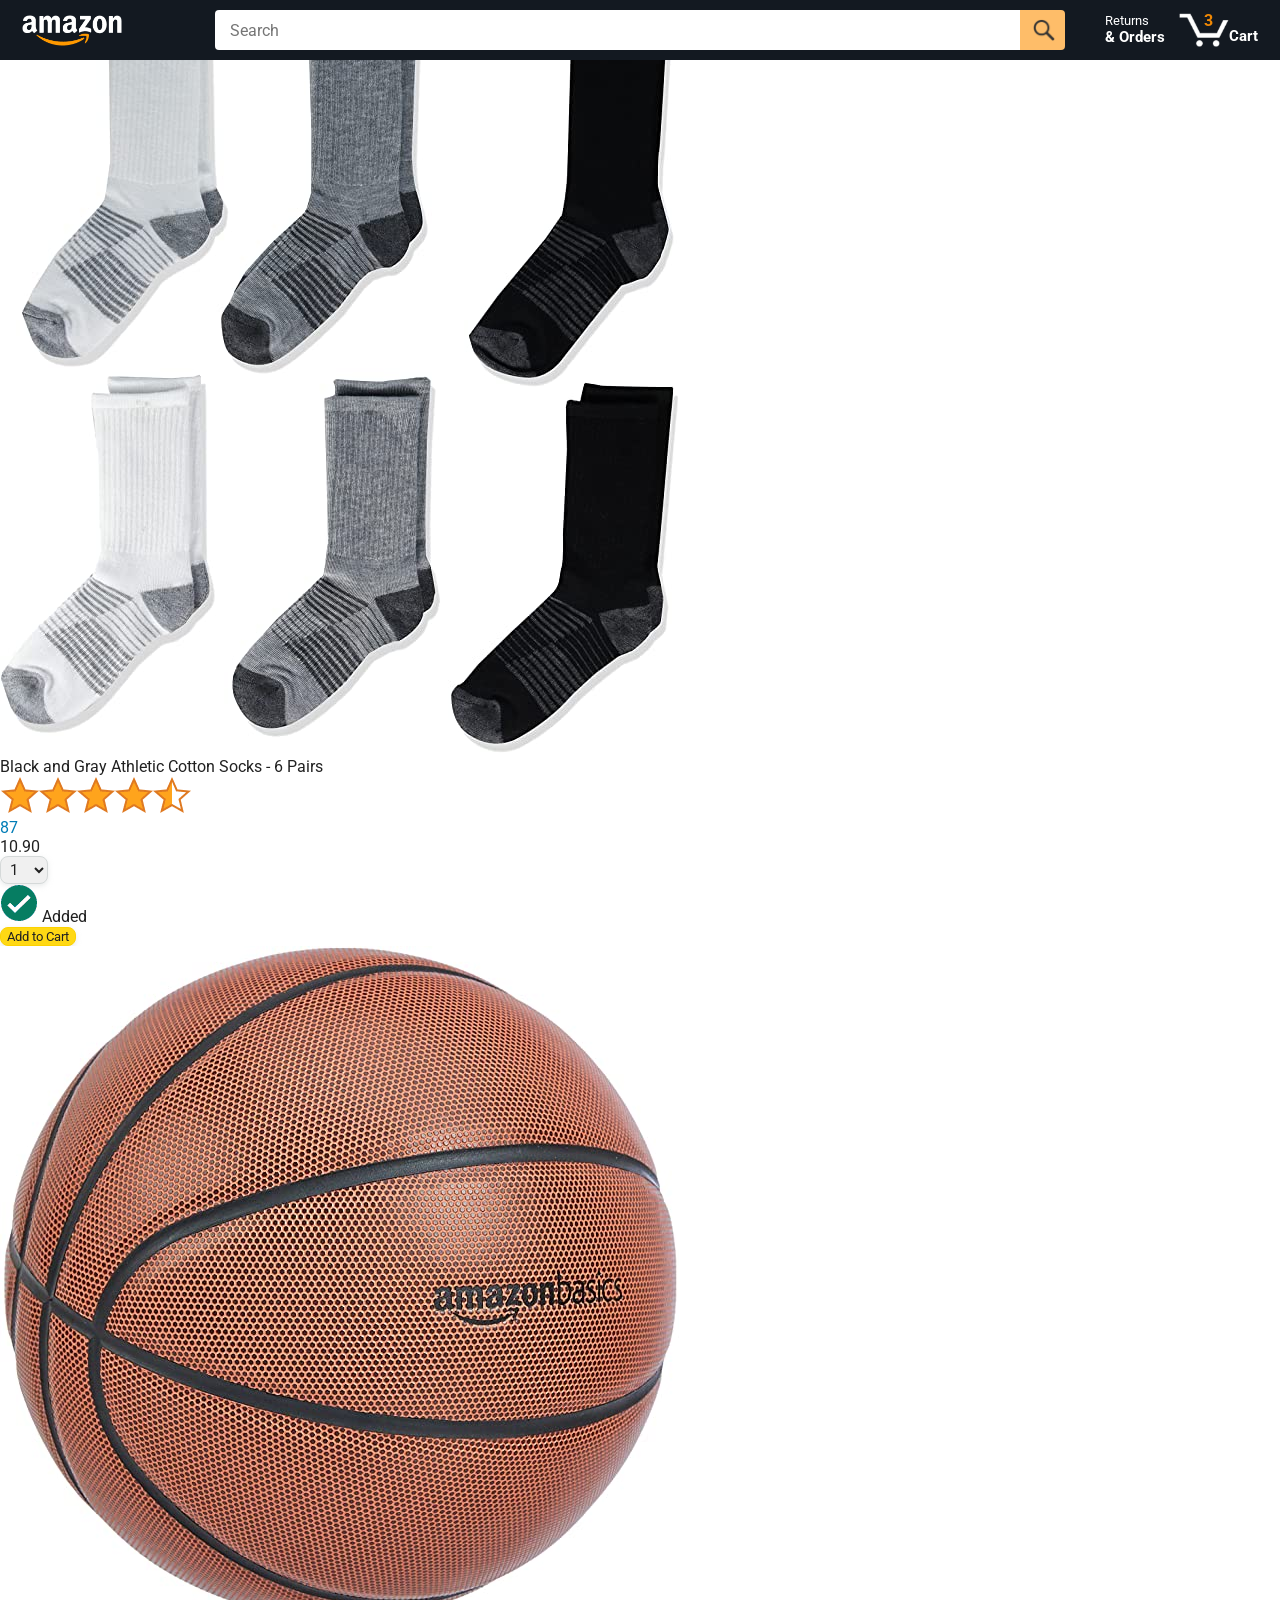
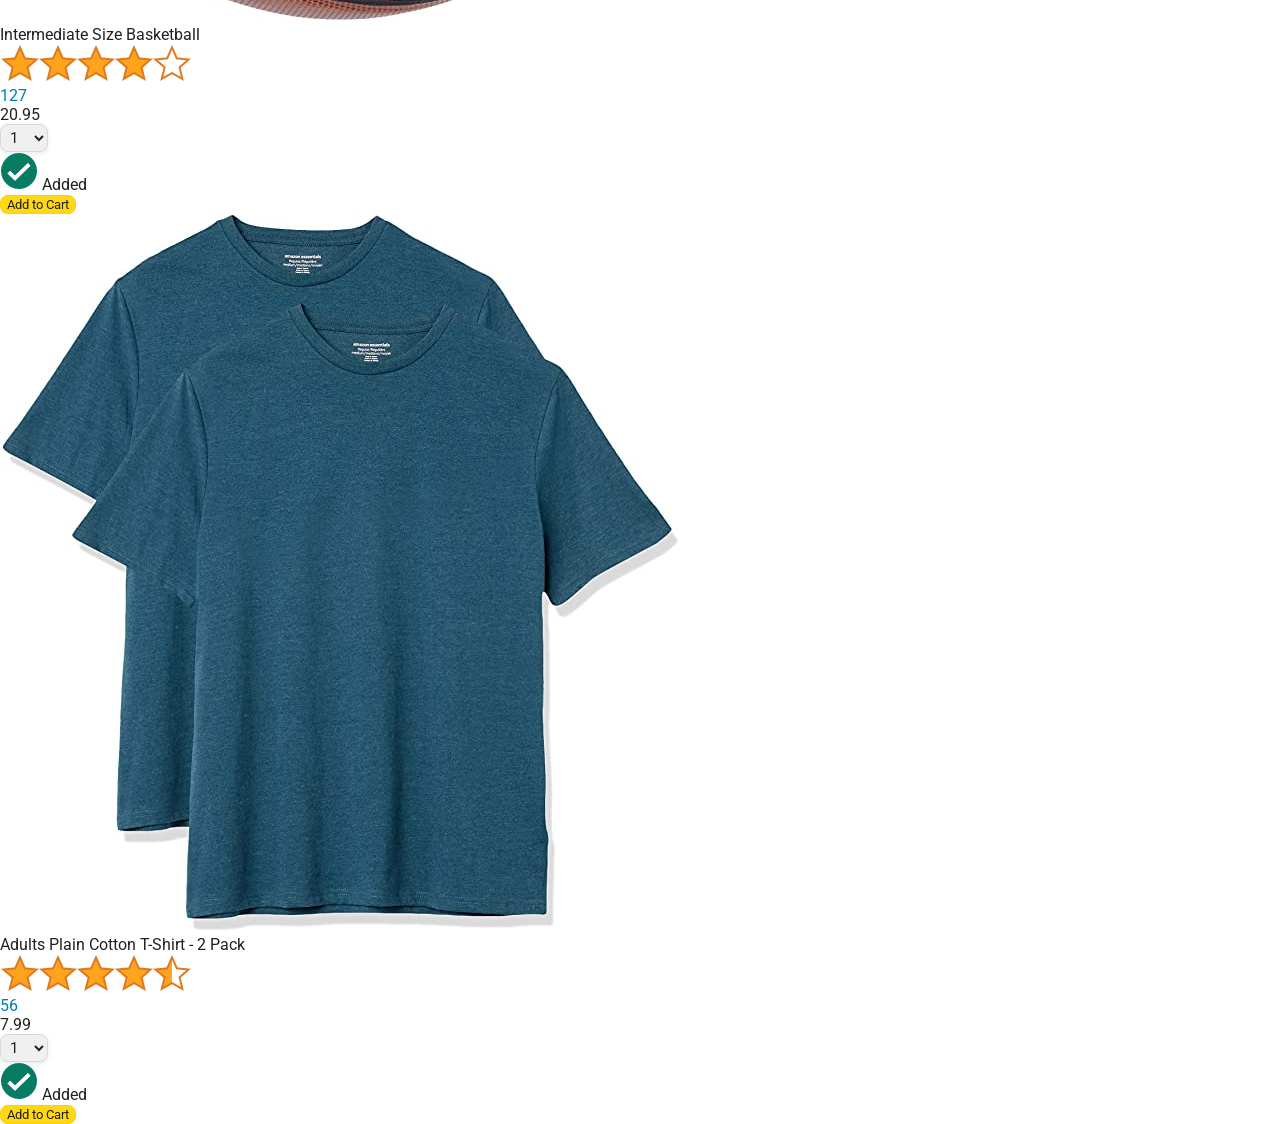
==== amazon.html @ 8a283707 "interative" ====
<!DOCTYPE html>
<html>
  <head>
    <title>Amazon Project</title>

    <!-- This code is needed for responsive design to work.
      (Responsive design = make the website look good on
      smaller screen sizes like a phone or a tablet). -->
    <meta name="viewport" content="width=device-width, initial-scale=1">

    <!-- Load a font called Roboto from Google Fonts. -->
    <link rel="preconnect" href="https://fonts.googleapis.com">
    <link rel="preconnect" href="https://fonts.gstatic.com" crossorigin>
    <link href="https://fonts.googleapis.com/css2?family=Roboto:wght@400;500;700&display=swap" rel="stylesheet">

    <!-- Here are the CSS files for this page. -->
    <link rel="stylesheet" href="styles/shared/general.css">
    <link rel="stylesheet" href="styles/shared/amazon-header.css">
    <link rel="stylesheet" href="styles/pages/amazon.css">
  </head>
  <body>
    <div class="amazon-header">
      <div class="amazon-header-left-section">
        <a href="amazon.html" class="header-link">
          <img class="amazon-logo"
            src="images/amazon-logo-white.png">
          <img class="amazon-mobile-logo"
            src="images/amazon-mobile-logo-white.png">
        </a>
      </div>

      <div class="amazon-header-middle-section">
        <input class="search-bar" type="text" placeholder="Search">

        <button class="search-button">
          <img class="search-icon" src="images/icons/search-icon.png">
        </button>
      </div>

      <div class="amazon-header-right-section">
        <a class="orders-link header-link" href="orders.html">
          <span class="returns-text">Returns</span>
          <span class="orders-text">& Orders</span>
        </a>

        <a class="cart-link header-link" href="checkout.html">
          <img class="cart-icon" src="images/icons/cart-icon.png">
          <div class="cart-quantity">3</div>
          <div class="cart-text">Cart</div>
        </a>
      </div>
    </div>
    
    <div class="main">
      <div class="products-grid js-product">
      </div>
    </div>
    <script src="scripts/amazon.js"></script>
  </body>
</html>
---- styles/shared/general.css ----
body {
  font-family: Roboto, Arial;
  color: rgb(33, 33, 33);
  /* The <body> element has a default margin of 8px
     on all sides. This removes the default margins. */
  margin: 0;
}

/* <p> elements have a default margin on the top
   and bottom. This removes the default margins. */
p {
  margin: 0;
}

button {
  cursor: pointer;
}

select {
  cursor: pointer;
}

input, select, button {
  font-family: Roboto, Arial;
}

.button-primary {
  color: rgb(33, 33, 33);
  background-color: rgb(255, 216, 20);
  border: 1px solid rgb(252, 210, 0);
  border-radius: 8px;
  cursor: pointer;
  box-shadow: 0 2px 5px rgba(213, 217, 217, 0.5);
}

.button-primary:hover {
  background-color: rgb(247, 202, 0);
  border: 1px solid rgb(242, 194, 0);
}

.button-primary:active {
  background: rgb(255, 216, 20);
  border-color: rgb(252, 210, 0);
  box-shadow: none;
}

.button-secondary {
  color: rgb(33, 33, 33);
  background: white;
  border: 1px solid rgb(213, 217, 217);
  border-radius: 8px;
  cursor: pointer;
  box-shadow: 0 2px 5px rgba(213, 217, 217, 0.5);
}

.button-secondary:hover {
  background-color: rgb(247, 250, 250);
}

.button-secondary:active {
  background-color: rgb(237, 253, 255);
  box-shadow: none;
}

/* These styles will limit text to 2 lines. Anything
   beyond 2 lines will be replaced with "..."
   You can find this code by using an A.I. tool or by
   searching in Google.
   https://css-tricks.com/almanac/properties/l/line-clamp/ */
.limit-text-to-2-lines {
  display: -webkit-box;
  -webkit-line-clamp: 2;
  -webkit-box-orient: vertical;
  overflow: hidden;
}

.link-primary {
  color: rgb(1, 124, 182);
  cursor: pointer;
}

.link-primary:hover {
  color: rgb(196, 80, 0);
}

/* Styles for dropdown selectors. */
select {
  color: rgb(33, 33, 33);
  background-color: rgb(240, 240, 240);
  border: 1px solid rgb(213, 217, 217);
  border-radius: 8px;
  padding: 3px 5px;
  font-size: 15px;
  cursor: pointer;
  box-shadow: 0 2px 5px rgba(213, 217, 217, 0.5);
}

select:focus,
input:focus {
  outline: 2px solid rgb(255, 153, 0);
}
---- styles/shared/amazon-header.css ----
.amazon-header {
  background-color: rgb(19, 25, 33);
  color: white;
  padding-left: 15px;
  padding-right: 15px;

  display: flex;
  align-items: center;
  justify-content: space-between;

  position: fixed;
  top: 0;
  left: 0;
  right: 0;
  height: 60px;
}

.amazon-header-left-section {
  width: 180px;
}

@media (max-width: 800px) {
  .amazon-header-left-section {
    width: unset;
  }
}

.header-link {
  display: inline-block;
  padding: 6px;
  border-radius: 2px;
  cursor: pointer;
  text-decoration: none;
  border: 1px solid rgba(0, 0, 0, 0);
}

.header-link:hover {
  border: 1px solid white;
}

.amazon-logo {
  width: 100px;
  margin-top: 5px;
}

.amazon-mobile-logo {
  display: none;
}

@media (max-width: 575px) {
  .amazon-logo {
    display: none;
  }

  .amazon-mobile-logo {
    display: block;
    height: 35px;
    margin-top: 5px;
  }
}

.amazon-header-middle-section {
  flex: 1;
  max-width: 850px;
  margin-left: 10px;
  margin-right: 10px;
  display: flex;
}

.search-bar {
  flex: 1;
  width: 0;
  font-size: 16px;
  height: 38px;
  padding-left: 15px;
  border: none;
  border-top-left-radius: 4px;
  border-bottom-left-radius: 4px;
  border-top-right-radius: 0;
  border-bottom-right-radius: 0;
}

.search-button {
  background-color: rgb(254, 189, 105);
  border: none;
  width: 45px;
  height: 40px;
  border-top-right-radius: 4px;
  border-bottom-right-radius: 4px;
  flex-shrink: 0;
}

.search-icon {
  height: 22px;
  margin-left: 2px;
  margin-top: 3px;
}

.amazon-header-right-section {
  width: 180px;
  flex-shrink: 0;
  display: flex;
  justify-content: end;
}

.orders-link {
  color: white;
}

.returns-text {
  display: block;
  font-size: 13px;
}

.orders-text {
  display: block;
  font-size: 15px;
  font-weight: 700;
}

.cart-link {
  color: white;
  display: flex;
  align-items: center;
  position: relative;
}

.cart-icon {
  width: 50px;
}

.cart-text {
  margin-top: 12px;
  font-size: 15px;
  font-weight: 700;
}

.cart-quantity {
  color: rgb(240, 136, 4);
  font-size: 16px;
  font-weight: 700;

  position: absolute;
  top: 4px;
  left: 22px;
  
  width: 26px;
  text-align: center;
}
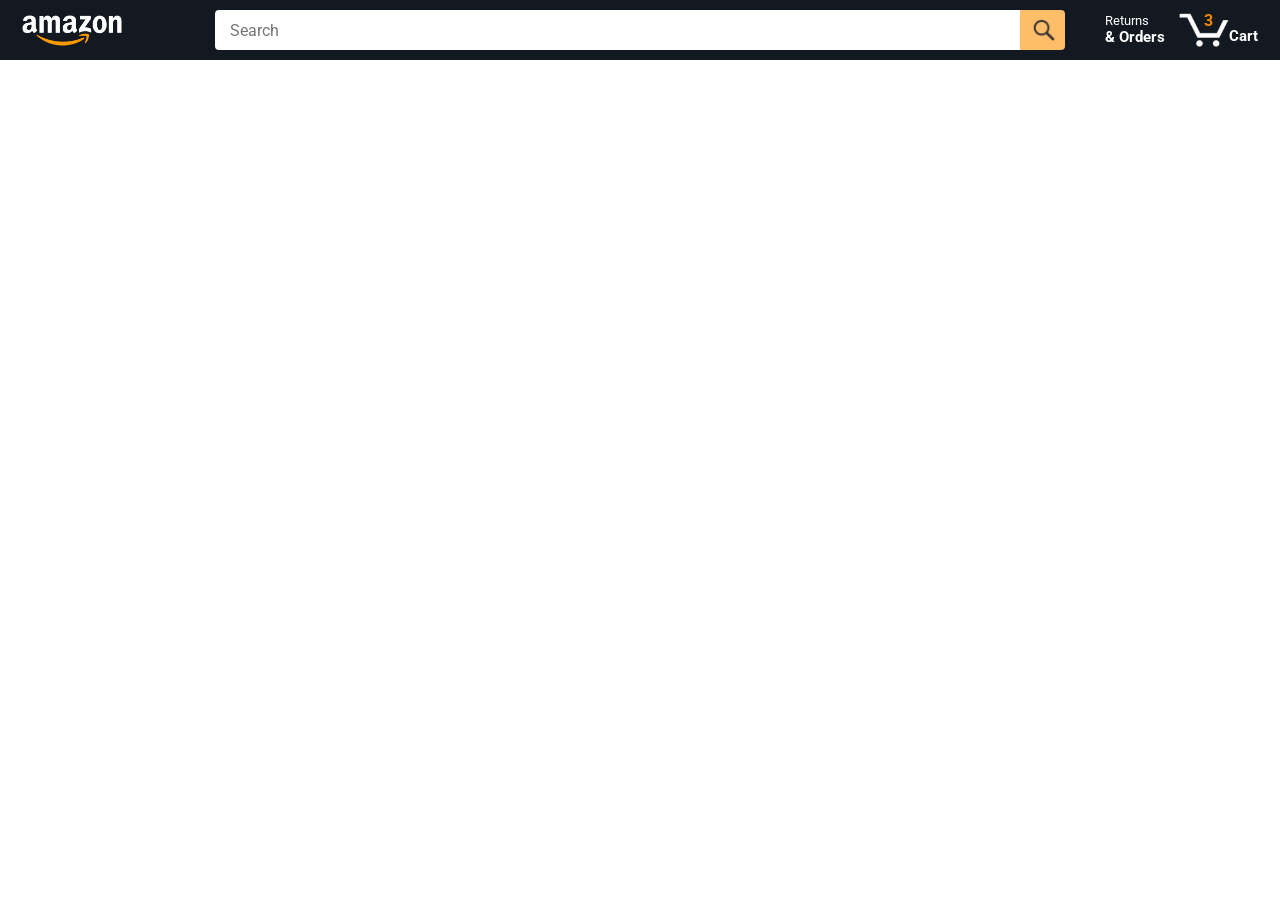
==== commit bca7319b: "make add to cart button interactive" ====
--- a/amazon.html
+++ b/amazon.html
@@ -55,6 +55,9 @@
       <div class="products-grid js-product">
       </div>
     </div>
+    <script src="data/cart.js"></script>
+    <script src="data/products.js"></script>
     <script src="scripts/amazon.js"></script>
+
   </body>
 </html>
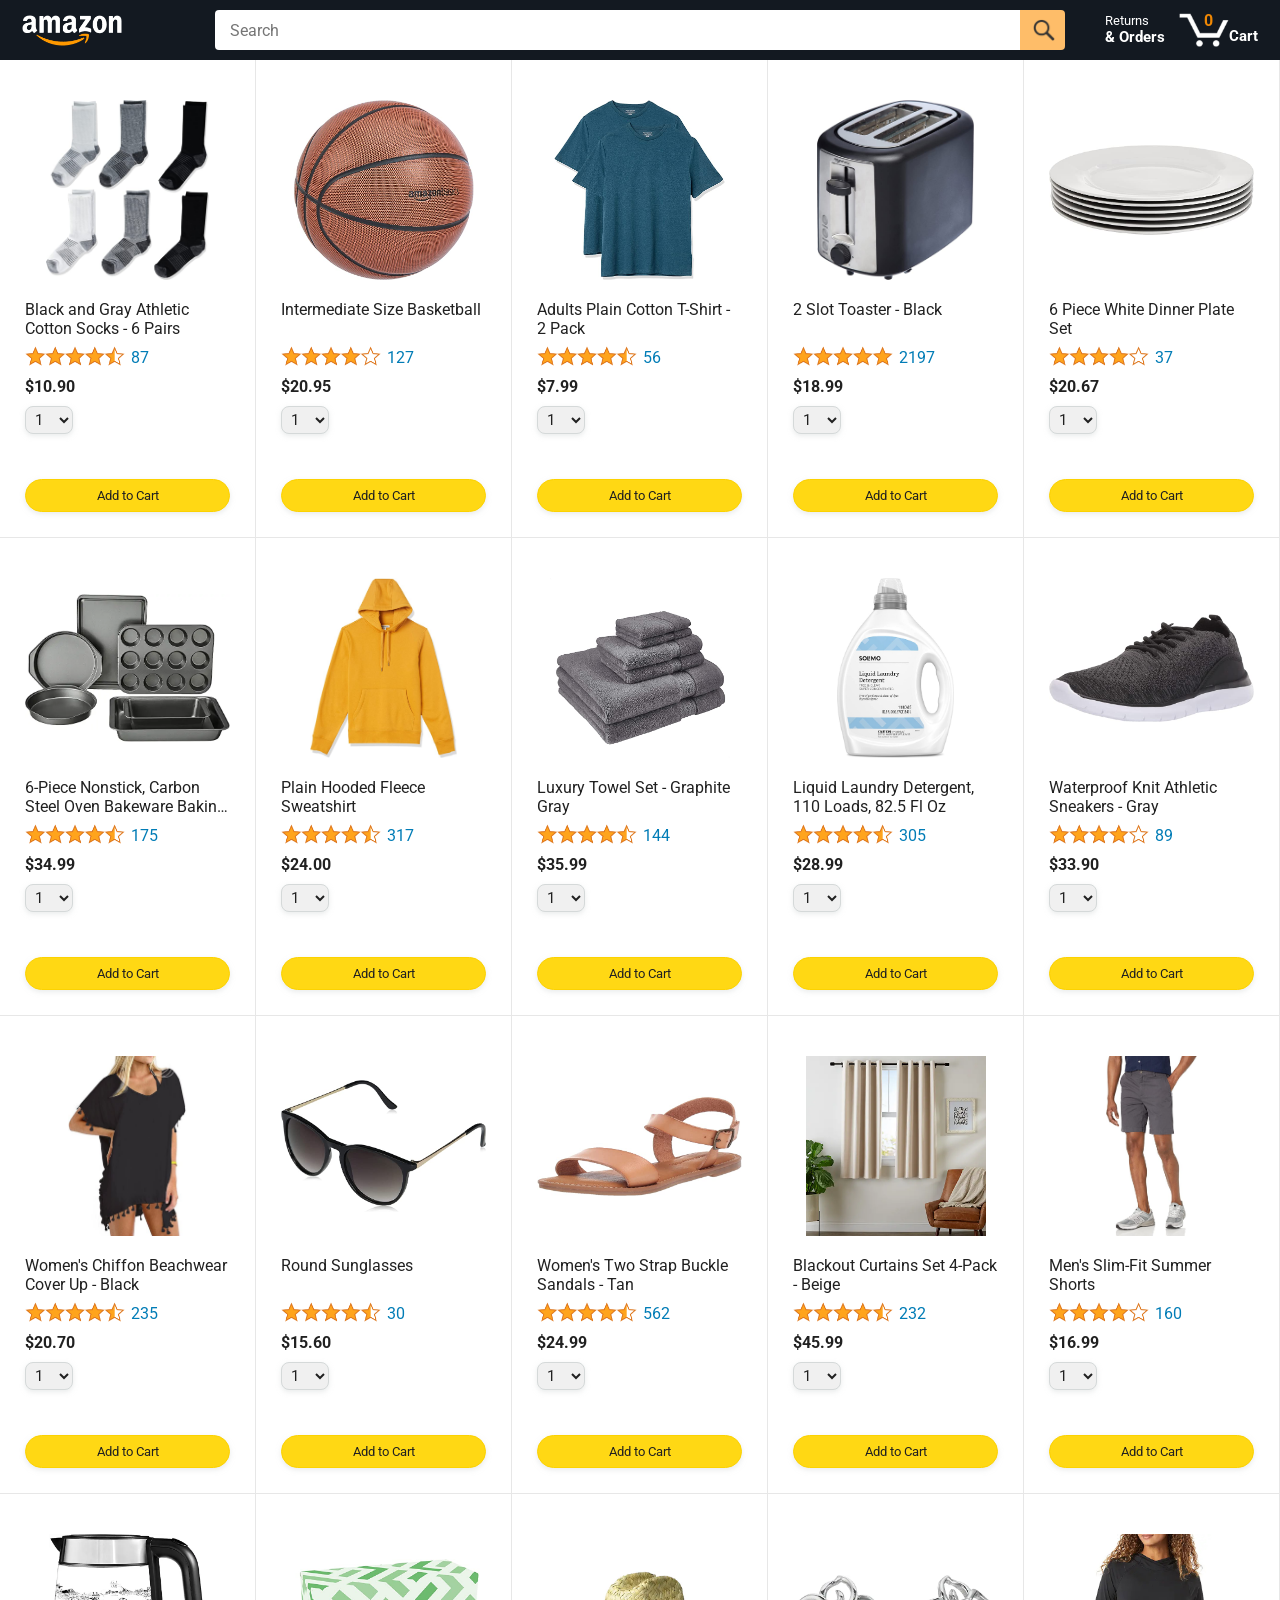
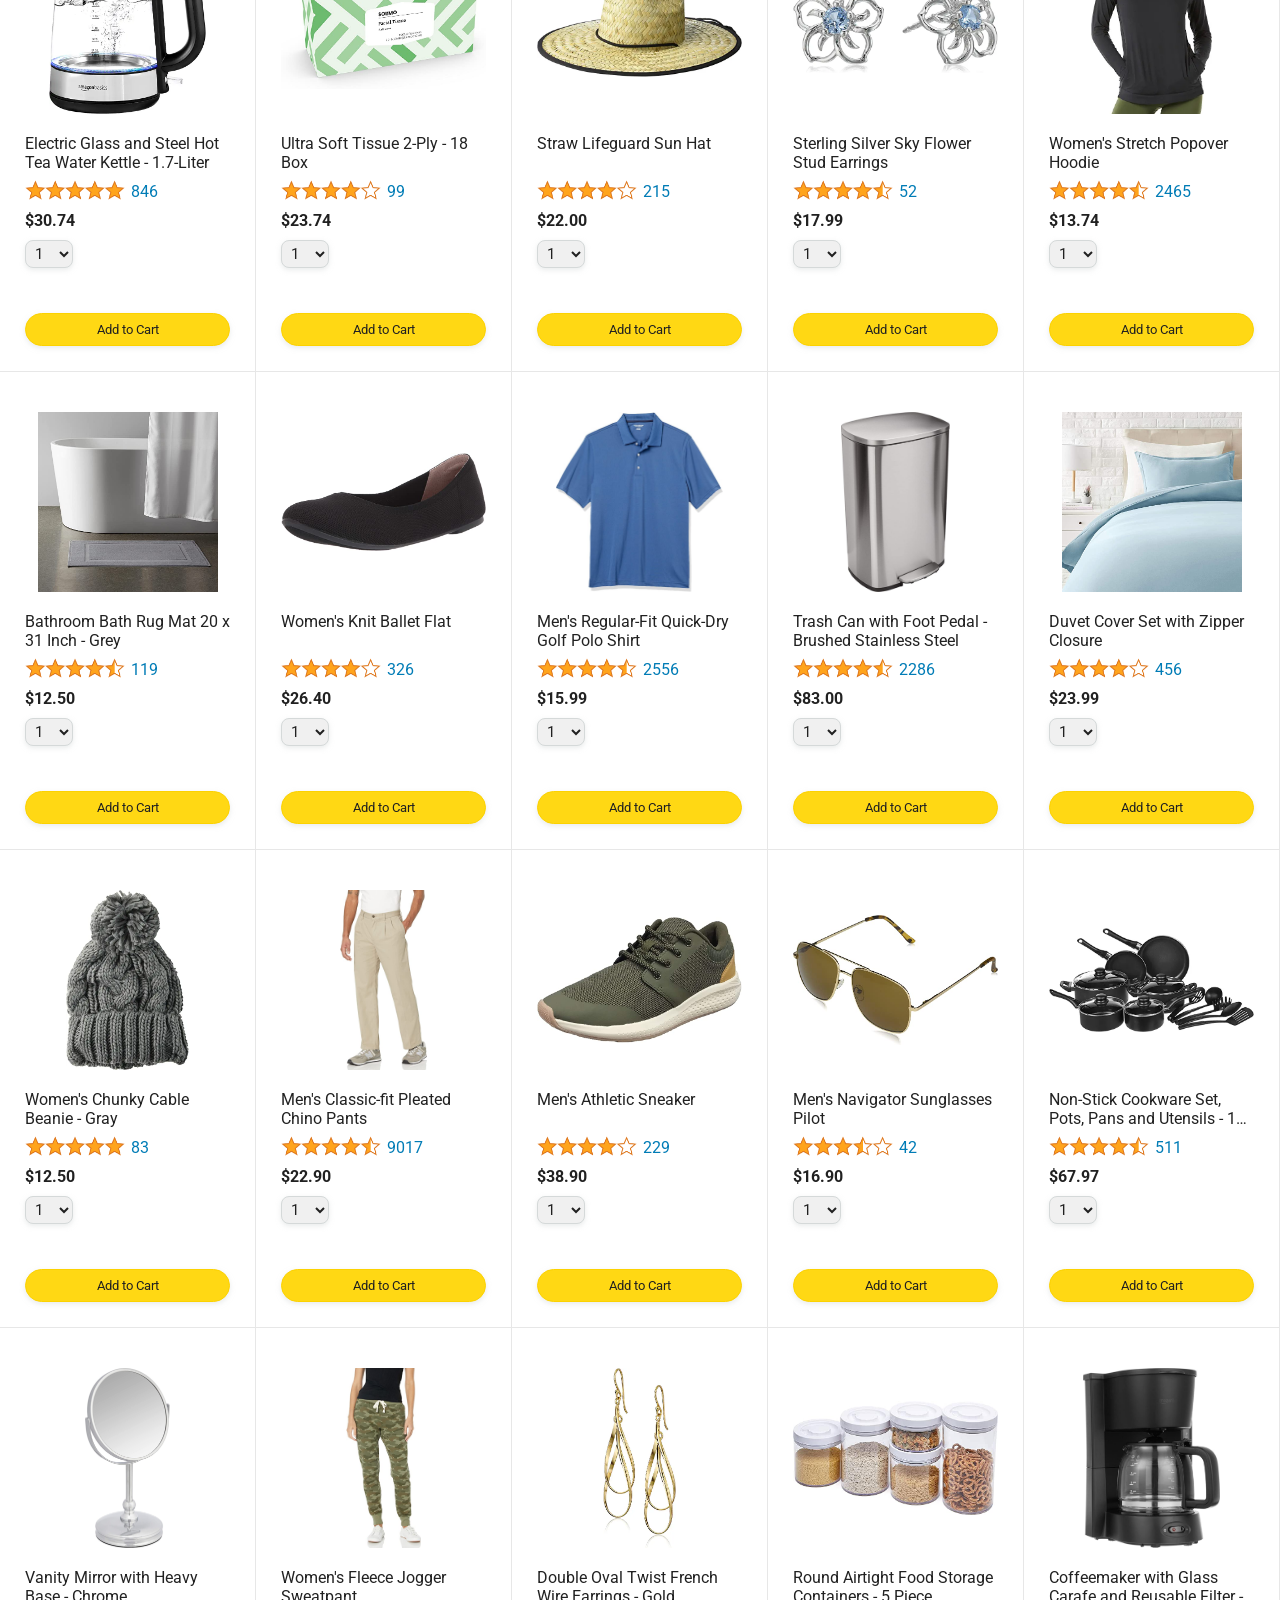
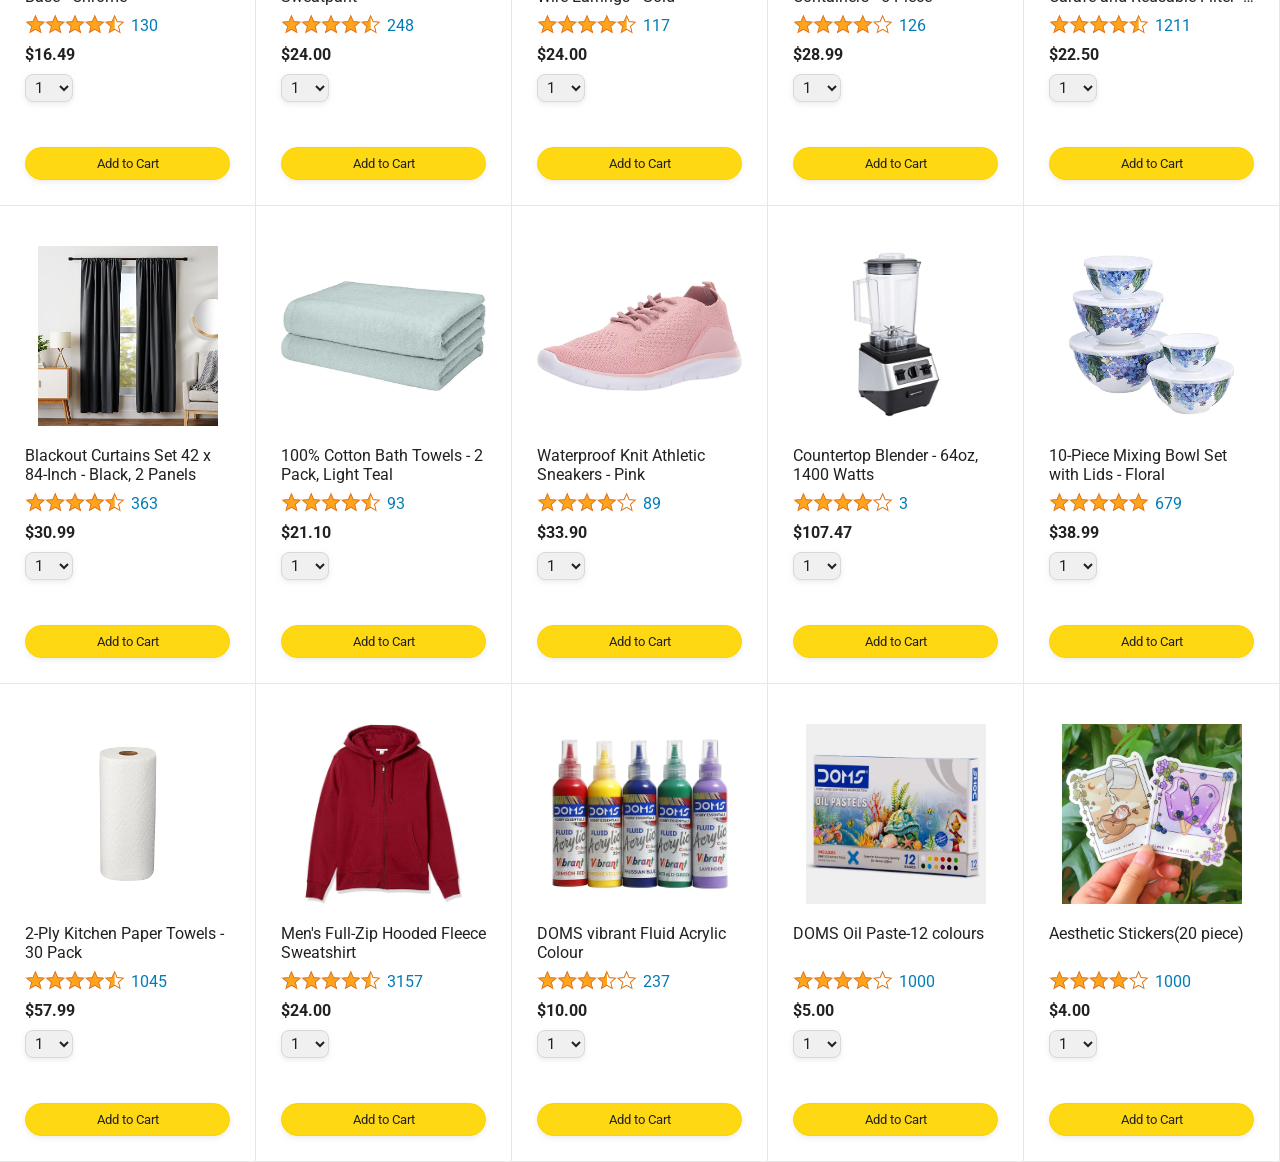
==== commit f844a29a: "added button changes" ====
--- a/amazon.html
+++ b/amazon.html
@@ -45,7 +45,7 @@
 
         <a class="cart-link header-link" href="checkout.html">
           <img class="cart-icon" src="images/icons/cart-icon.png">
-          <div class="cart-quantity">3</div>
+          <div class="cart-quantity js-add-button">0</div>
           <div class="cart-text">Cart</div>
         </a>
       </div>
--- a/styles/pages/amazon.css
+++ b/styles/pages/amazon.css
@@ -0,0 +1,159 @@
+.main {
+  margin-top: 60px;
+}
+
+.products-grid {
+  display: grid;
+
+  /* - In CSS Grid, 1fr means a column will take up the
+       remaining space in the grid.
+     - If we write 1fr 1fr ... 1fr; 8 times, this will
+       divide the grid into 8 columns, each taking up an
+       equal amount of the space.
+     - repeat(8, 1fr); is a shortcut for repeating "1fr"
+       8 times (instead of typing out "1fr" 8 times).
+       repeat(...) is a special property that works with
+       display: grid; */
+  grid-template-columns: repeat(8, 1fr);
+}
+
+/* @media is used to create responsive design (making the
+   website look good on any screen size). This @media
+   means when the screen width is 2000px or less, we
+   will divide the grid into 7 columns instead of 8. */
+@media (max-width: 2000px) {
+  .products-grid {
+    grid-template-columns: repeat(7, 1fr);
+  }
+}
+
+/* This @media means when the screen width is 1600px or
+   less, we will divide the grid into 6 columns. */
+@media (max-width: 1600px) {
+  .products-grid {
+    grid-template-columns: repeat(6, 1fr);
+  }
+}
+
+@media (max-width: 1300px) {
+  .products-grid {
+    grid-template-columns: repeat(5, 1fr);
+  }
+}
+
+@media (max-width: 1000px) {
+  .products-grid {
+    grid-template-columns: repeat(4, 1fr);
+  }
+}
+
+@media (max-width: 800px) {
+  .products-grid {
+    grid-template-columns: repeat(3, 1fr);
+  }
+}
+
+@media (max-width: 575px) {
+  .products-grid {
+    grid-template-columns: repeat(2, 1fr);
+  }
+}
+
+@media (max-width: 450px) {
+  .products-grid {
+    grid-template-columns: 1fr;
+  }
+}
+
+.product-container {
+  padding-top: 40px;
+  padding-bottom: 25px;
+  padding-left: 25px;
+  padding-right: 25px;
+
+  border-right: 1px solid rgb(231, 231, 231);
+  border-bottom: 1px solid rgb(231, 231, 231);
+
+  display: flex;
+  flex-direction: column;
+}
+
+.product-image-container {
+  display: flex;
+  justify-content: center;
+  align-items: center;
+
+  height: 180px;
+  margin-bottom: 20px;
+}
+
+.product-image {
+  /* Images will overflow their container by default. To
+    prevent this, we set max-width and max-height to 100%
+    so they stay inside their container. */
+  max-width: 100%;
+  max-height: 100%;
+}
+
+.product-name {
+  height: 40px;
+  margin-bottom: 5px;
+}
+
+.product-rating-container {
+  display: flex;
+  align-items: center;
+  margin-bottom: 10px;
+}
+
+.product-rating-stars {
+  width: 100px;
+  margin-right: 6px;
+}
+
+.product-rating-count {
+  color: rgb(1, 124, 182);
+  cursor: pointer;
+  margin-top: 3px;
+}
+
+.product-price {
+  font-weight: 700;
+  margin-bottom: 10px;
+}
+
+.product-quantity-container {
+  margin-bottom: 17px;
+}
+
+.product-spacer {
+  flex: 1;
+}
+
+.added-to-cart {
+  color: rgb(6, 125, 98);
+  font-size: 16px;
+
+  display: flex;
+  align-items: center;
+  margin-bottom: 8px;
+
+  /* At first, the "Added to cart" message will
+     be invisible. Use JavaScript to change the
+     opacity and make it visible. */
+  opacity: 0;
+}
+
+.added-to-cart img {
+  height: 20px;
+  margin-right: 5px;
+}
+
+.add-to-cart-button {
+  width: 100%;
+  padding: 8px;
+  border-radius: 50px;
+}
+.added-to-cart-visible{
+  opacity:1;
+}
